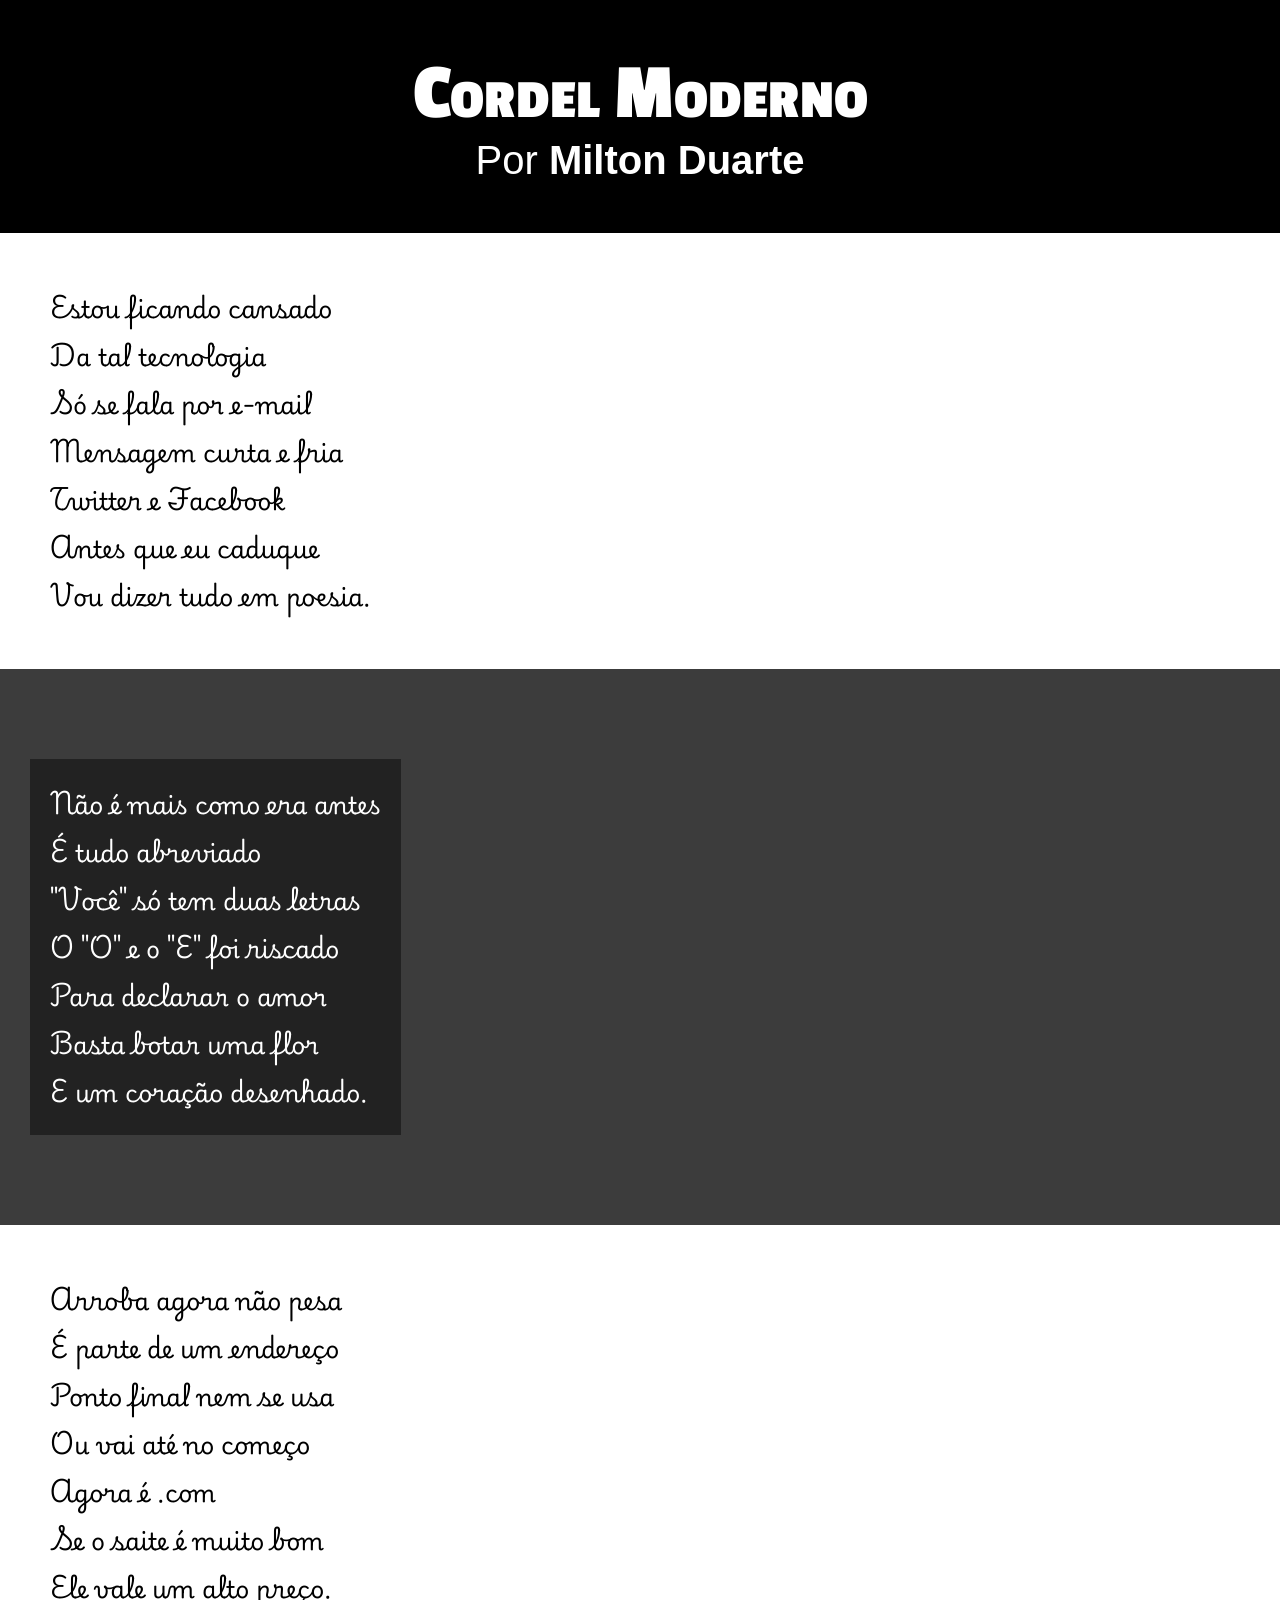
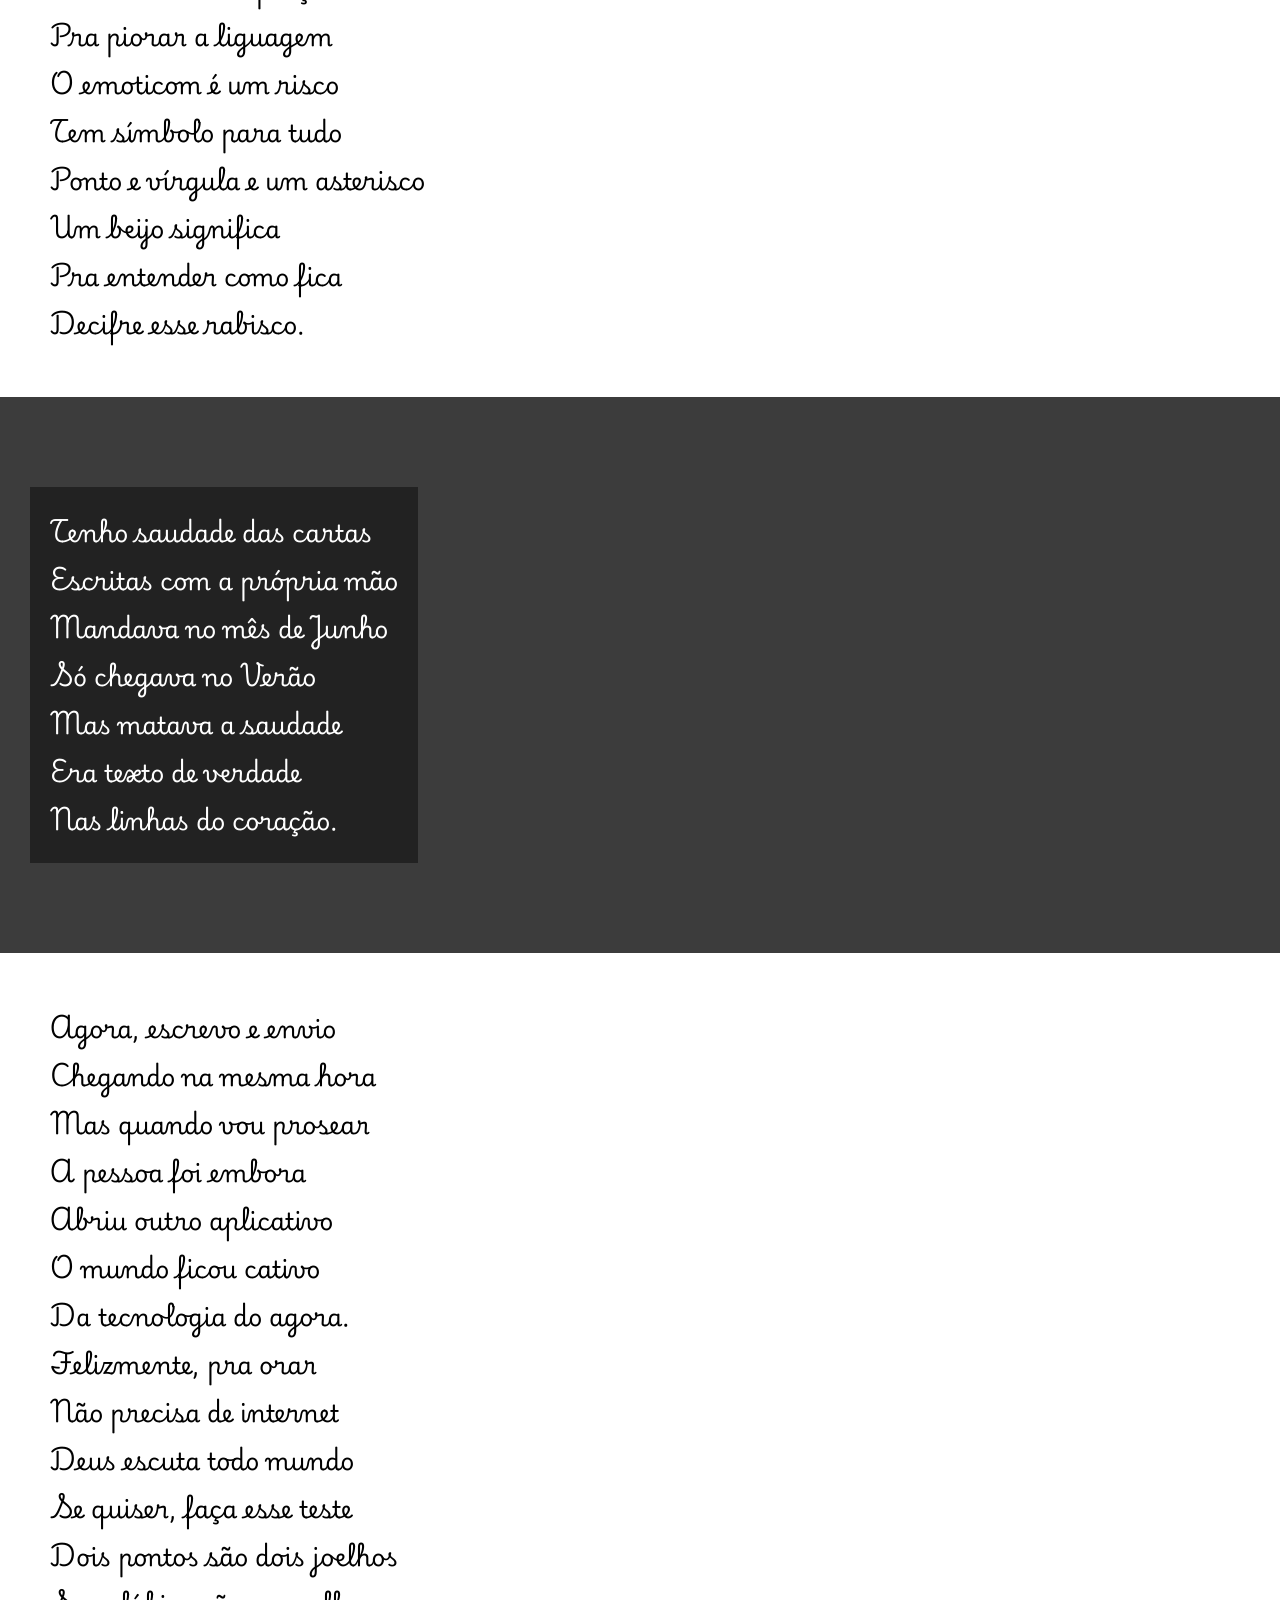
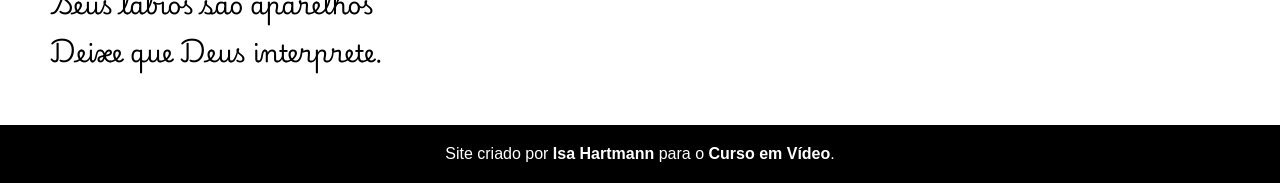
==== m03/cap-20/projeto-cordel/index.html @ b764eef6 "Atualização do Projeto Cordel" ====
<!DOCTYPE html>
<html lang="pt-br">
<head>
    <meta charset="UTF-8">
    <meta name="viewport" content="width=device-width, initial-scale=1.0">
    <title>Cordel Moderno</title>
    <link rel="stylesheet" href="estilo/style.css">
</head>
<body>
    <header>
        <h1>Cordel Moderno</h1>
        <p>Por <a href="https://www.recantodasletras.com.br/poesias/3186743" target="_blank">Milton Duarte</a></p>
    </header>

    <section class="normal">
        <p>
            Estou ficando cansado <br>
            Da tal tecnologia <br>
            Só se fala por e-mail <br>
            Mensagem curta e fria <br>
            Twitter e Facebook <br>
            Antes que eu caduque <br>
            Vou dizer tudo em poesia.
        </p>
    </section>

    <section class="imagem">
        <p>
            Não é mais como era antes <br>
            É tudo abreviado <br>
            "Você" só tem duas letras <br>
            O "O" e o "E" foi riscado <br>
            Para declarar o amor <br>
            Basta botar uma flor <br>
            E um coração desenhado.
        </p>
    </section>


    <section class="normal">
        <p>
            Arroba agora não pesa <br>
            É parte de um endereço <br>
            Ponto final nem se usa <br>
            Ou vai até no começo <br>
            Agora é .com <br>
            Se o saite é muito bom <br>
            Ele vale um alto preço. <br>
        </p>

        <p>
            Pra piorar a liguagem <br>
            O emoticom é um risco <br>
            Tem símbolo para tudo <br>
            Ponto e vírgula e um asterisco <br>
            Um beijo significa <br>
            Pra entender como fica <br>
            Decifre esse rabisco.
        </p>
    </section>

    <section class="imagem">
        <p>
            Tenho saudade das cartas <br>
            Escritas com a própria mão <br>
            Mandava no mês de Junho<br>
            Só chegava no Verão<br>
            Mas matava a saudade<br>
            Era texto de verdade<br>
            Nas linhas do coração.
        </p>
    </section>

    <section class="normal">
        <p>
            Agora, escrevo e envio<br>
            Chegando na mesma hora<br>
            Mas quando vou prosear<br>
            A pessoa foi embora<br>
            Abriu outro aplicativo<br>
            O mundo ficou cativo<br>
            Da tecnologia do agora.<br>
        </p>

        <p>
            Felizmente, pra orar<br>
            Não precisa de internet<br>
            Deus escuta todo mundo<br>
            Se quiser, faça esse teste<br>
            Dois pontos são dois joelhos<br>
            Seus lábios são aparelhos<br>
            Deixe que Deus interprete.
        </p>
    </section>

    <footer>
        <p>Site criado por <a href="https://github.com/ikahartmann" target="_blank">Isa Hartmann</a> para o <a href="https://www.cursoemvideo.com/" target="_blank">Curso em Vídeo</a>.</p>
    </footer>
</body>
</html>
---- m03/cap-20/projeto-cordel/estilo/style.css ----
@charset "UTF-8";

@import url('https://fonts.googleapis.com/css2?family=Passion+One:wght@400;700;900&display=swap');

@import url('https://fonts.googleapis.com/css2?family=Playwrite+IT+Trad:wght@100..400&display=swap');

:root {
    --fonte1: Verdana, Geneva, Tahoma, sans-serif;
    --fonte2: "Passion One", cursive;
    --fonte3: "Playwrite IT Trad", sans-serif;
}

* {
    margin: 0;
    padding: 0;
}

html, body {
    min-height: 100vh;
    background-color: darkgray;
    font-family: var(--fonte1);
}

header {
    background-color: black;
    color: white;
    text-align: center;
    font-size: 2.5em;
}

header > h1 {
    padding-top: 50px;
    font-variant: small-caps;
    font-family: var(--fonte2);
}

header > p {
    padding-bottom: 50px;

}

a {
    color: white;
    text-decoration: none;
    font-weight: bolder;
}

a:hover {
    text-decoration: underline;
    color: #0817FF;
}

section {
    padding-top: 10vh;
    padding-bottom: 10vh;
    line-height: 2em;
    padding-left: 30px;
    font-family: var(--fonte3);
    font-size: 1.5em;
}

section.normal {
    background-color: white;
    color: black;
    padding: 50px;
}

section.imagem {
    background-color: rgb(60, 60, 60);
    color: white;
}

section.imagem > p {
    display: inline-block;
    background-color: rgba(0, 0, 0, 0.427);
    padding: 20px;
}

footer {
    background-color: black;
    text-align: center;
    color: white;
    padding: 20px;
}
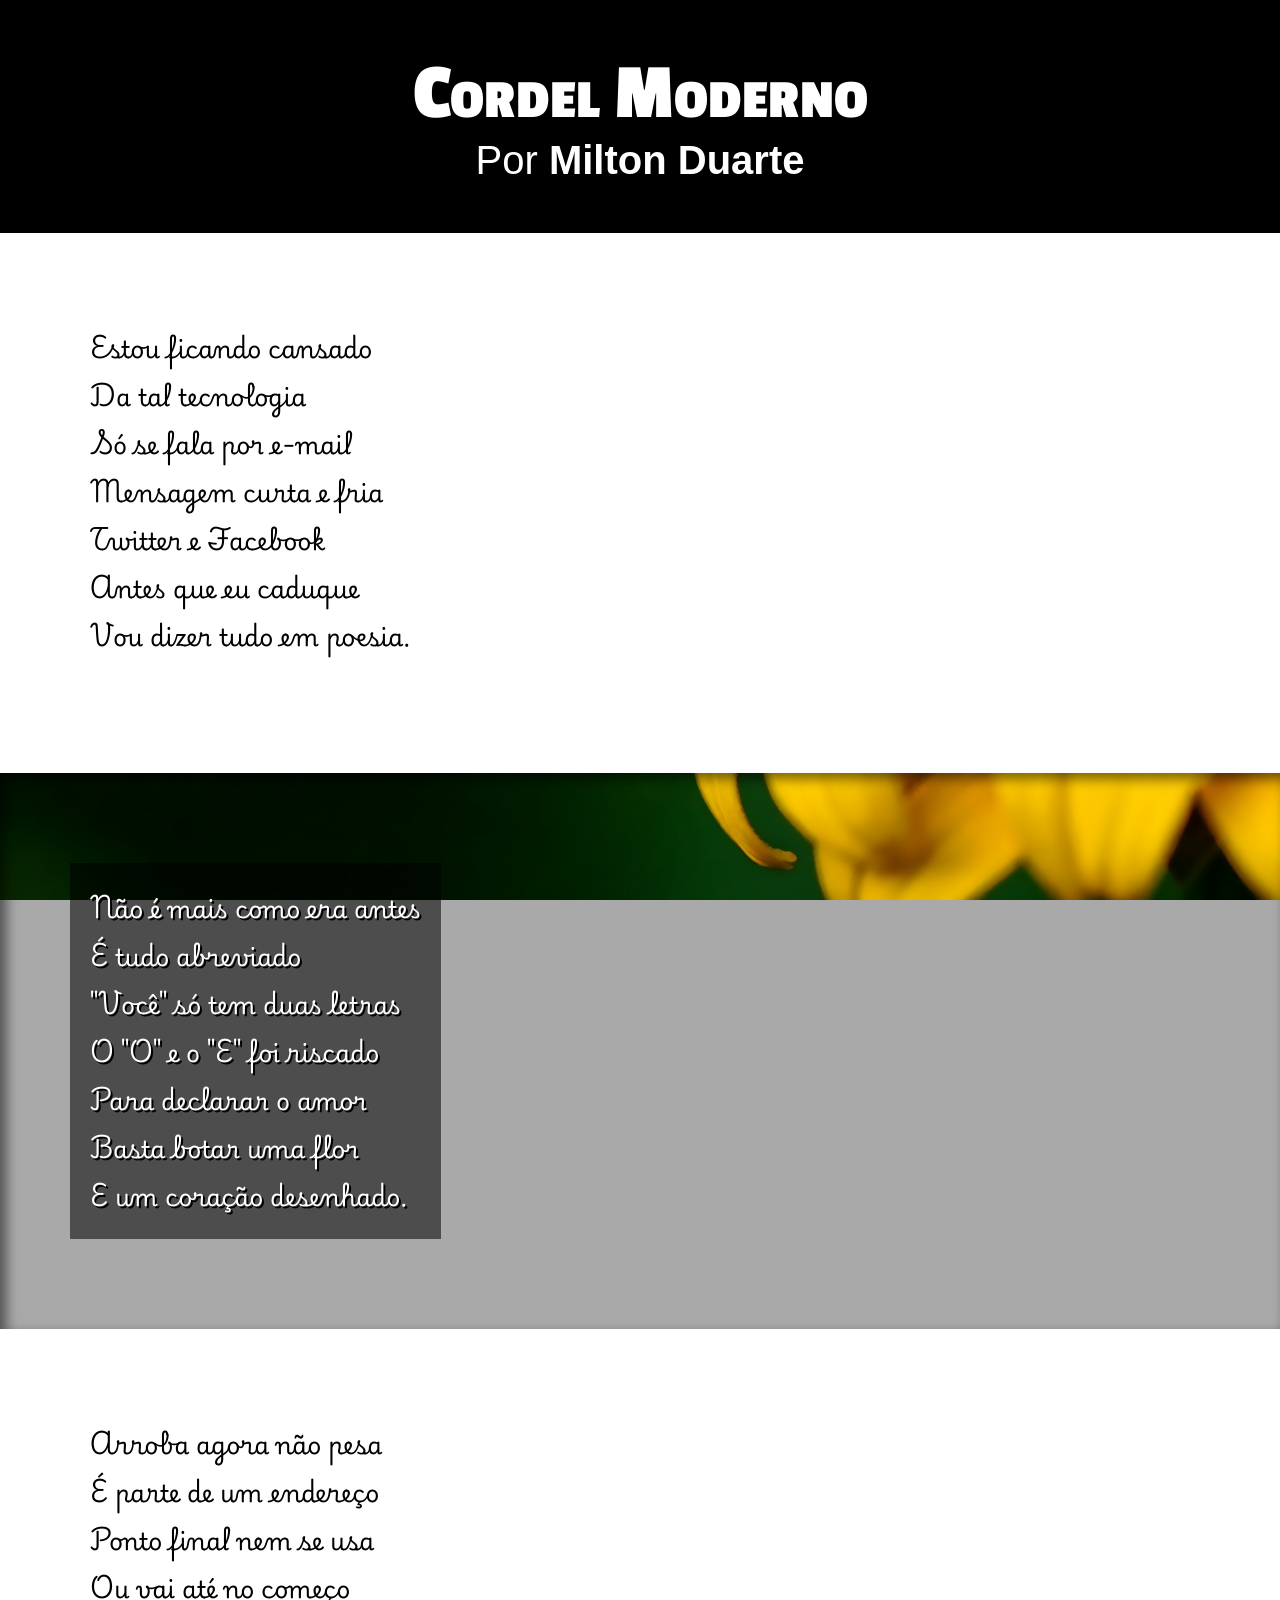
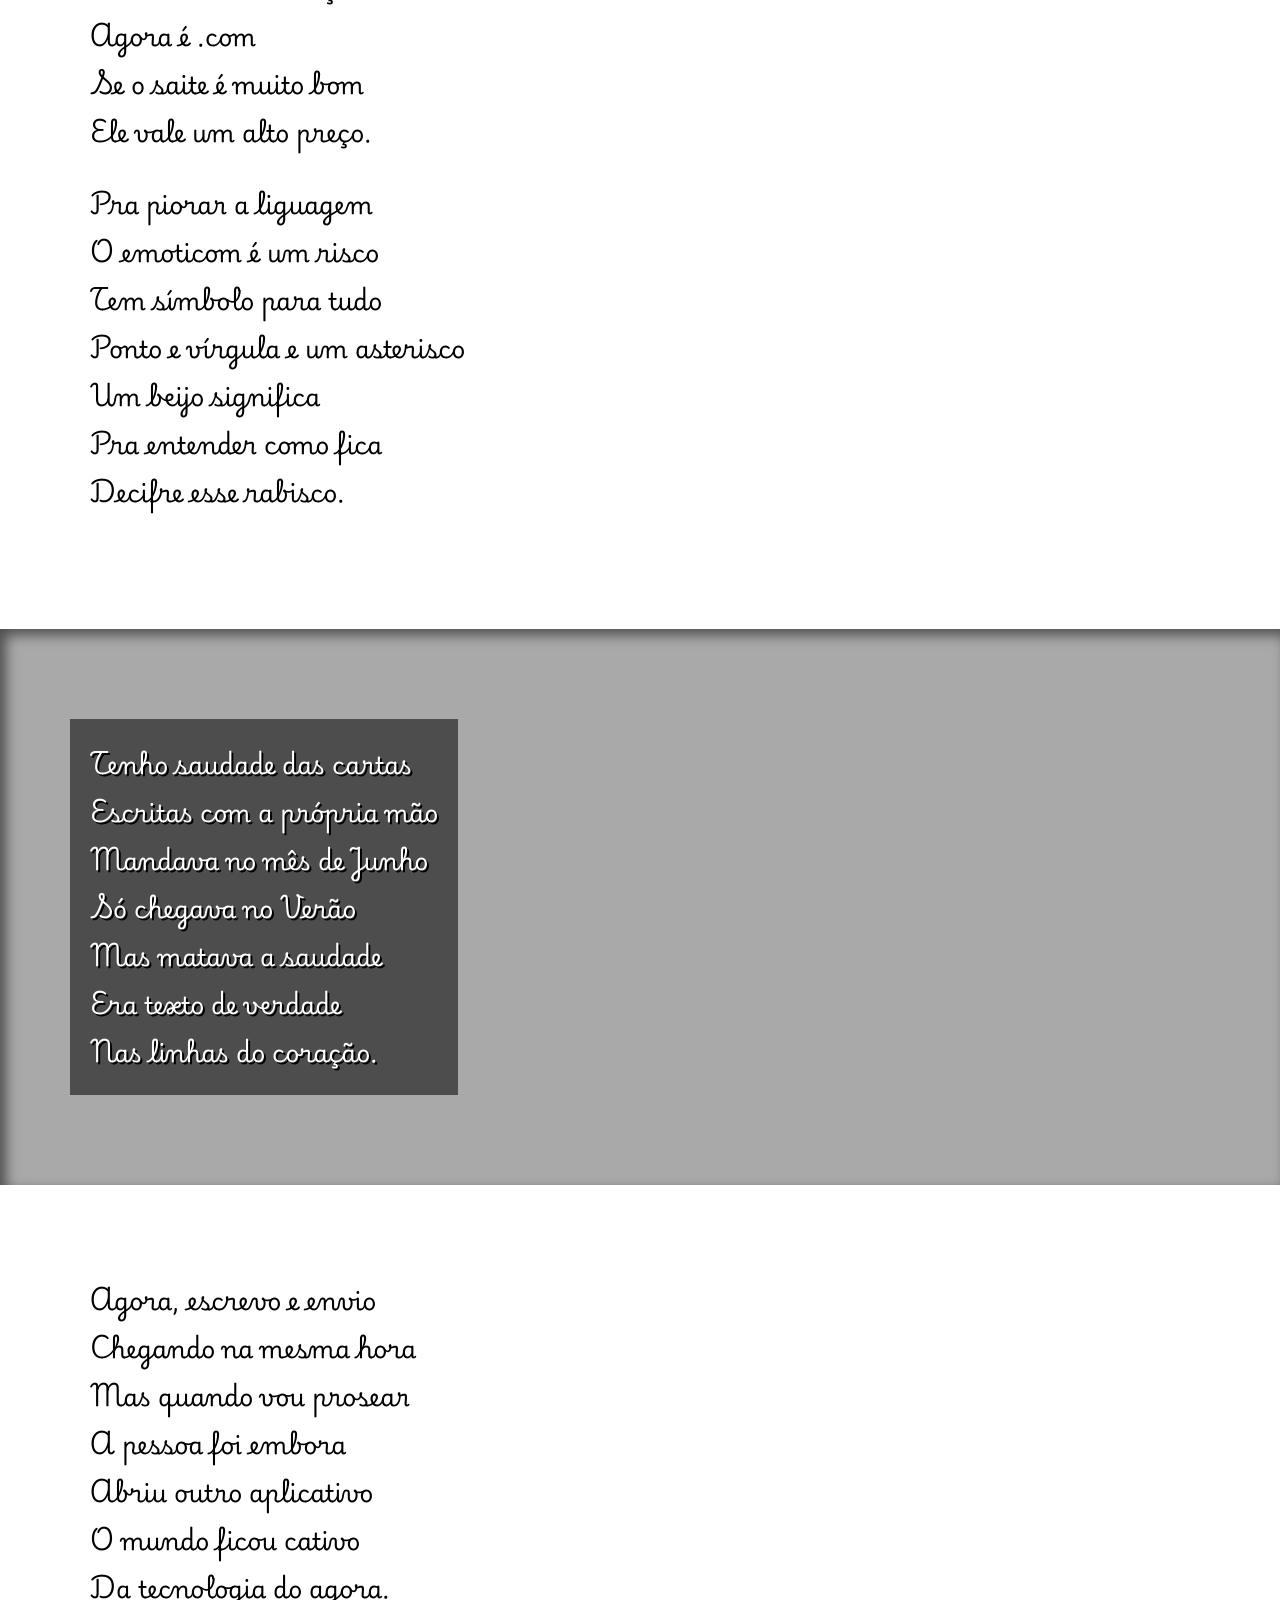
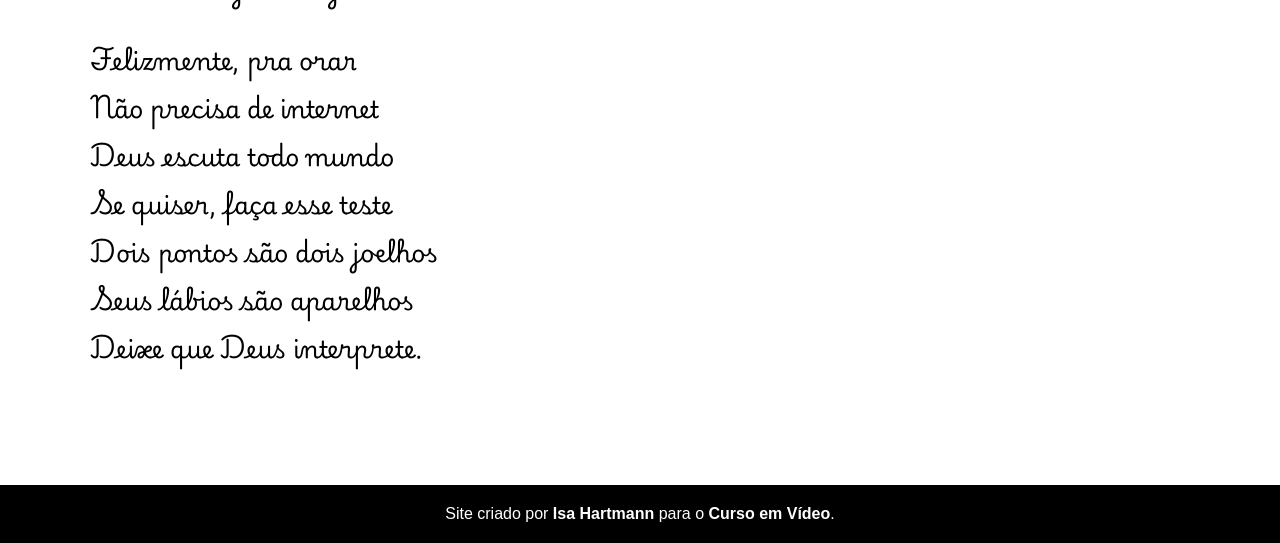
==== commit df0cdb98: "Atualizações do Projeto Cordel" ====
--- a/m03/cap-20/projeto-cordel/index.html
+++ b/m03/cap-20/projeto-cordel/index.html
@@ -24,7 +24,7 @@
         </p>
     </section>
 
-    <section class="imagem">
+    <section class="imagem" id="img01">
         <p>
             Não é mais como era antes <br>
             É tudo abreviado <br>
@@ -59,7 +59,7 @@
         </p>
     </section>
 
-    <section class="imagem">
+    <section class="imagem" id="img02">
         <p>
             Tenho saudade das cartas <br>
             Escritas com a própria mão <br>
--- a/m03/cap-20/projeto-cordel/estilo/style.css
+++ b/m03/cap-20/projeto-cordel/estilo/style.css
@@ -54,26 +54,44 @@
     padding-top: 10vh;
     padding-bottom: 10vh;
     line-height: 2em;
-    padding-left: 30px;
+    padding-left: 70px;
     font-family: var(--fonte3);
     font-size: 1.5em;
+}
+
+section > p {
+    padding-bottom: 1em;
 }
 
 section.normal {
     background-color: white;
     color: black;
-    padding: 50px;
+    padding: 90px;
 }
 
 section.imagem {
     background-color: rgb(60, 60, 60);
     color: white;
+    box-shadow: inset 6px 6px 13px 0px rgba(0, 0, 0, 0.541);
+    background-size: cover;
+    background-attachment: fixed;
 }
 
 section.imagem > p {
     display: inline-block;
-    background-color: rgba(0, 0, 0, 0.427);
+    background-color: rgba(0, 0, 0, 0.54);
+    text-shadow: 2px 2px 0px black;
     padding: 20px;
+}
+
+section#img01 {
+    background-image: url('../imagens-cordel/background001.jpg');
+    background-position: right center;
+}
+
+section#img02 {
+    background-image: url('../imagens-cordel/background002.jpg');
+    background-position: right center;
 }
 
 footer {
